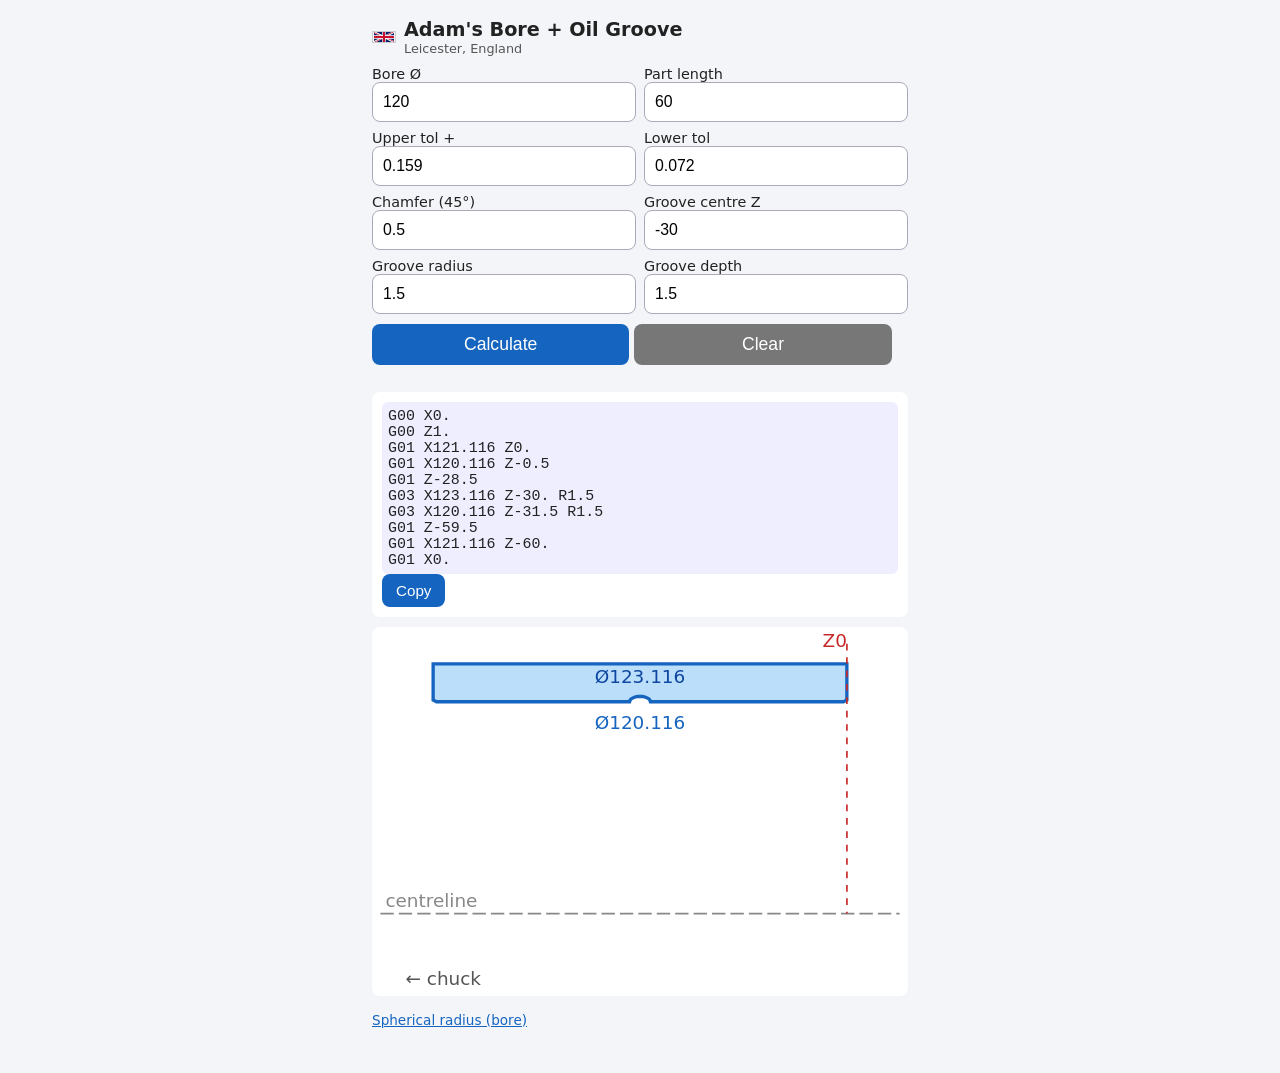
==== bore-groove/index.html @ 881ec382 "Add bore chamfer and oil groove calculator as its own page" ====
<!DOCTYPE html><html lang="en"><head><meta charset="utf-8"><meta name="viewport" content="width=device-width,initial-scale=1"><title>Adam's Bore + Oil Groove</title>
<style>*{box-sizing:border-box}body{font-family:system-ui,sans-serif;margin:0 auto;padding:12px;background:#f3f5f8;color:#222;max-width:560px}h1{font-size:1.2em;margin:0}
.g{display:grid;grid-template-columns:minmax(0,1fr) minmax(0,1fr);gap:8px}label{min-width:0;font-size:.9em;display:flex;flex-direction:column}
input,button{max-width:100%;min-width:0;font-size:1.1em;padding:10px;border:1px solid #aab;border-radius:8px}input{width:100%}
button{background:#1565c0;color:#fff;border:0;margin-top:10px;width:48%}#clr{background:#777}
#err{color:#c62828;font-weight:bold;min-height:1.2em}
#res{background:#fff;padding:10px;border-radius:8px;margin-top:8px;font-family:monospace}
pre{font-size:1.15em;background:#eef;padding:6px;border-radius:6px;margin:0}
svg{width:100%;max-width:100%;display:block;box-sizing:border-box;background:#fff;border-radius:8px;margin-top:10px}#copy{margin-top:0;width:auto;padding:8px 14px;font-size:.95em}</style>
<link rel="manifest" href="manifest.json"><meta name="theme-color" content="#1565c0"><link rel="icon" href="icon-192.png"><link rel="apple-touch-icon" href="icon-192.png"></head><body>
<header style="display:flex;align-items:center;gap:8px;margin:6px 0 10px"><svg width="24" height="12" viewBox="0 0 60 30" style="flex:none;width:24px;height:12px;margin:0;border-radius:0;background:none;border:1px solid #ccc" aria-label="Union Jack"><clipPath id="uks"><path d="M0,0v30h60v-30z"/></clipPath><clipPath id="ukt"><path d="M30,15h30v15zv15h-30zh-30v-15zv-15h30z"/></clipPath><g clip-path="url(#uks)"><path d="M0,0v30h60v-30z" fill="#012169"/><path d="M0,0L60,30M60,0L0,30" stroke="#fff" stroke-width="6"/><path d="M0,0L60,30M60,0L0,30" clip-path="url(#ukt)" stroke="#C8102E" stroke-width="4"/><path d="M30,0v30M0,15h60" stroke="#fff" stroke-width="10"/><path d="M30,0v30M0,15h60" stroke="#C8102E" stroke-width="6"/></g></svg><div><h1>Adam's Bore + Oil Groove</h1><div style="font-size:.8em;color:#555">Leicester, England</div></div></header>
<div class="g">
<label>Bore Ø<input id="D" type="number" inputmode="decimal" step="any"></label>
<label>Part length<input id="L" type="number" inputmode="decimal" step="any"></label>
<label>Upper tol +<input id="up" type="number" inputmode="decimal" step="any"></label>
<label>Lower tol<input id="lo" type="number" inputmode="decimal" step="any"></label>
<label>Chamfer (45°)<input id="ch" type="number" inputmode="decimal" step="0.1" min="0"></label>
<label>Groove centre Z<input id="zc" type="number" inputmode="decimal" step="any"></label>
<label>Groove radius<input id="R" type="number" inputmode="decimal" step="any"></label>
<label>Groove depth<input id="d" type="number" inputmode="decimal" step="any"></label>
</div>
<button type="button" id="go">Calculate</button> <button type="button" id="clr">Clear</button>
<div id="err"></div><div id="res"></div>
<svg id="svg" viewBox="0 0 320 220" aria-label="Bore chamfer and oil groove"></svg>
<p style="font-size:.85em;margin-top:16px"><a href="../sphere/" style="color:#1565c0">Spherical radius (bore)</a></p>
<script>
const W=v=>{const s=(Math.round(Math.abs(v)*1000+1e-9)/1000*(v<0?-1:1)).toString();return s.includes(".")?s:s+"."};
function num(v){if(v==null||v==="")return NaN;if(typeof v==="number")return v;const n=Number(String(v).trim().replace(/[−–—]/g,"-"));return n}
function solve(i){
 const D=num(i.D);
 if(!(D>0))throw"Bore Ø must be more than 0";
 const up=num(i.up),lo=num(i.lo),ES=isFinite(up)?up:0,EI=isFinite(lo)?lo:0,mean=D+(ES+EI)/2;
 if(!(mean>0))throw"Mean bore Ø must be more than 0";
 const L=num(i.L);
 if(!(L>0))throw"Part length must be more than 0";
 let ch=i.ch;if(ch==null||ch===""||(typeof ch==="number"&&isNaN(ch)))ch=0.5;else ch=num(ch);
 if(!isFinite(ch)||ch<0)throw"Chamfer must be 0 or more";
 if(ch>L/2+1e-12)throw"Chamfer is larger than half the part length";
 const R=num(i.R),d=num(i.d);
 if(!(R>0))throw"Groove radius must be more than 0";
 if(!(d>0))throw"Groove depth must be more than 0";
 if(d>R+1e-12)throw"Groove depth must not be more than the radius";
 let zc=num(i.zc);if(!isFinite(zc))throw"Enter the groove centre Z";zc=-Math.abs(zc);
 const half=Math.sqrt(Math.max(0,R*R-(R-d)*(R-d))),zf=zc+half,ze=zc-half,bot=mean+2*d,chX=mean+2*ch,zChF=-ch,zChB=-(L-ch);
 if(zf>zChF+1e-9||ze<zChB-1e-9)throw"The groove overlaps a chamfer or is outside the part";
 const cmd="G03";
 let prog="G00 X0.\nG00 Z1.\nG01 X"+W(chX)+" Z0.\n";
 if(ch>1e-12)prog+="G01 X"+W(mean)+" Z"+W(zChF)+"\n";
 prog+="G01 Z"+W(zf)+"\n"+cmd+" X"+W(bot)+" Z"+W(zc)+" R"+W(R)+"\n"+cmd+" X"+W(mean)+" Z"+W(ze)+" R"+W(R)+"\nG01 Z"+W(zChB)+"\n";
 if(ch>1e-12)prog+="G01 X"+W(chX)+" Z"+W(-L)+"\n";
 prog+="G01 X0.";
 return{D,ES,EI,mean,L,ch,R,d,zc,half,zf,ze,bot,chX,zChF,zChB,cmd,prog};
}
if(typeof module!=="undefined")module.exports={solve,W};
else{
const $=id=>document.getElementById(id);
function copyText(t,b){const done=()=>{b.textContent="Copied";setTimeout(()=>b.textContent="Copy",1200)};const fb=()=>{const a=document.createElement("textarea");a.value=t;a.readOnly=true;a.style.position="fixed";a.style.left="-9999px";document.body.appendChild(a);a.select();try{document.execCommand("copy")}finally{document.body.removeChild(a)}done()};if(navigator.clipboard&&navigator.clipboard.writeText)navigator.clipboard.writeText(t).then(done).catch(fb);else fb()}
function draw(r){if(!r){$("svg").innerHTML="";return}
 const padZ=Math.max(r.ch,4),z0=padZ,z1=-r.L-padZ,x0=300,x1=20,sc=(x0-x1)/Math.max(z0-z1,1e-9),px=z=>x0-(z0-z)*sc;
 const rLo=0,rHi=r.bot/2,pad=Math.max(rHi*0.15,2),rMin=-pad*0.2,rMax=rHi+pad;
 const top=22,bot=175,ys=(bot-top)/Math.max(rMax-rMin,1e-9),py=rad=>bot-(rad-rMin)*ys;
 const T=(x,y,t,c,a)=>`<text x="${x}" y="${y}" font-size="11" fill="${c||"#000"}" text-anchor="${a||"middle"}">${t}</text>`;
 const tr=z=>{if(z<r.ze-1e-12||z>r.zf+1e-12)return r.mean/2;const q=Math.sqrt(Math.max(0,r.R*r.R-(z-r.zc)**2));return r.mean/2-(r.R-r.d)+q};
 let wall=`${px(0).toFixed(1)} ${py(r.chX/2).toFixed(1)} L${px(r.zChF).toFixed(1)} ${py(r.mean/2).toFixed(1)} `;
 for(let i=0;i<=40;i++){const z=r.zf+(r.ze-r.zf)*i/40;wall+=`L${px(z).toFixed(1)} ${py(tr(z)).toFixed(1)} `}
 wall+=`L${px(r.zChB).toFixed(1)} ${py(r.mean/2).toFixed(1)} L${px(-r.L).toFixed(1)} ${py(r.chX/2).toFixed(1)}`;
 let s=`<line x1="5" y1="${py(0)}" x2="315" y2="${py(0)}" stroke="#888" stroke-dasharray="8 3"/>`+T(8,py(0)-4,"centreline","#888","start");
 s+=`<path d="M${wall} L${px(-r.L).toFixed(1)} ${top} L${px(0).toFixed(1)} ${top}Z" fill="#bbdefb" stroke="#1565c0" stroke-width="2"/>`;
 s+=`<line x1="${px(0)}" y1="10" x2="${px(0)}" y2="${py(0)}" stroke="#c62828" stroke-dasharray="4"/>`+T(px(0),12,"Z0","#c62828","end");
 s+=T(px(r.zc),py(r.bot/2)-8,"Ø"+W(r.bot),"#0d47a1");
 s+=T(px(-r.L/2),py(r.mean/2)+16,"Ø"+W(r.mean),"#1565c0");
 s+=T(20,214,"← chuck","#555","start");
 $("svg").innerHTML=s;}
function calc(){$("err").textContent="";
 try{const r=solve({D:$("D").value,up:$("up").value,lo:$("lo").value,L:$("L").value,ch:$("ch").value,R:$("R").value,d:$("d").value,zc:$("zc").value});
  $("res").innerHTML="<pre id=\"prog\">"+r.prog+"</pre><button type=\"button\" id=\"copy\">Copy</button>";$("copy").onclick=()=>copyText(r.prog,$("copy"));draw(r)}
 catch(e){$("err").textContent=e;$("res").innerHTML="";draw(null)}}
$("go").onclick=calc;
$("clr").onclick=()=>{["D","up","lo","L","ch","R","d","zc"].forEach(k=>$(k).value="");$("err").textContent="";$("res").innerHTML="";draw(null)};
$("D").value=120;$("up").value=0.159;$("lo").value=0.072;$("L").value=60;$("ch").value=0.5;$("R").value=1.5;$("d").value=1.5;$("zc").value=-30;calc();}
</script><script>if('serviceWorker' in navigator)navigator.serviceWorker.register('sw.js')</script></body></html>
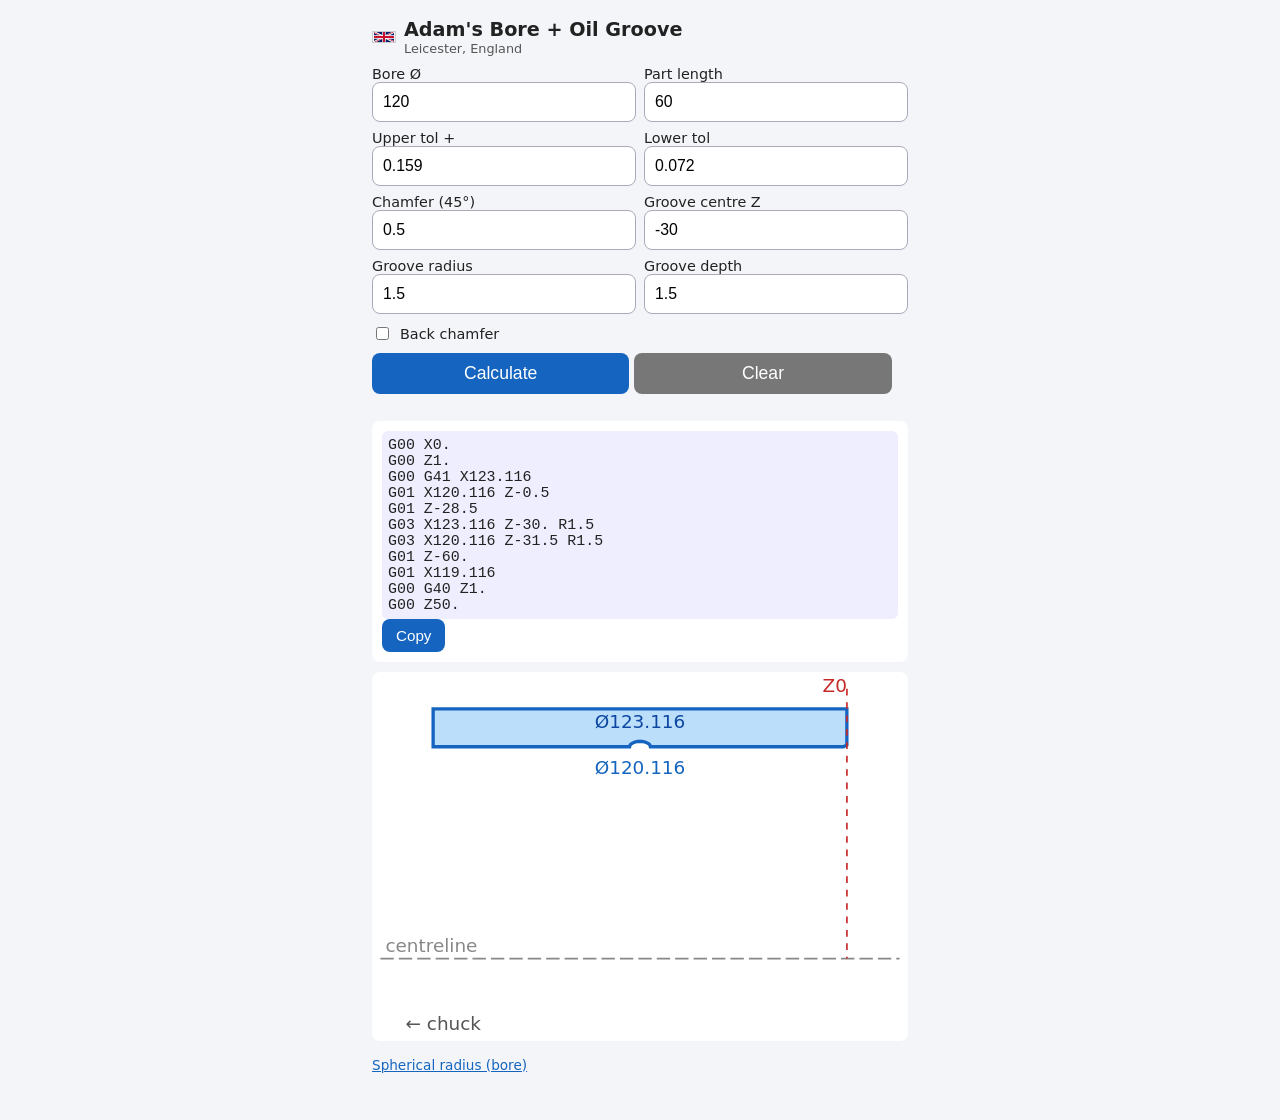
==== commit 14489639: "Fix bore-groove lead-in, exit and back chamfer Add G41 on the 45-degree lead-in, cancel with G40 at " ====
--- a/bore-groove/index.html
+++ b/bore-groove/index.html
@@ -6,7 +6,7 @@
 #err{color:#c62828;font-weight:bold;min-height:1.2em}
 #res{background:#fff;padding:10px;border-radius:8px;margin-top:8px;font-family:monospace}
 pre{font-size:1.15em;background:#eef;padding:6px;border-radius:6px;margin:0}
-svg{width:100%;max-width:100%;display:block;box-sizing:border-box;background:#fff;border-radius:8px;margin-top:10px}#copy{margin-top:0;width:auto;padding:8px 14px;font-size:.95em}</style>
+svg{width:100%;max-width:100%;display:block;box-sizing:border-box;background:#fff;border-radius:8px;margin-top:10px}#copy{margin-top:0;width:auto;padding:8px 14px;font-size:.95em}.chk{flex-direction:row;align-items:center;gap:8px;margin-top:10px}#bc{width:auto;padding:0;accent-color:#1565c0}</style>
 <link rel="manifest" href="manifest.json"><meta name="theme-color" content="#1565c0"><link rel="icon" href="icon-192.png"><link rel="apple-touch-icon" href="icon-192.png"></head><body>
 <header style="display:flex;align-items:center;gap:8px;margin:6px 0 10px"><svg width="24" height="12" viewBox="0 0 60 30" style="flex:none;width:24px;height:12px;margin:0;border-radius:0;background:none;border:1px solid #ccc" aria-label="Union Jack"><clipPath id="uks"><path d="M0,0v30h60v-30z"/></clipPath><clipPath id="ukt"><path d="M30,15h30v15zv15h-30zh-30v-15zv-15h30z"/></clipPath><g clip-path="url(#uks)"><path d="M0,0v30h60v-30z" fill="#012169"/><path d="M0,0L60,30M60,0L0,30" stroke="#fff" stroke-width="6"/><path d="M0,0L60,30M60,0L0,30" clip-path="url(#ukt)" stroke="#C8102E" stroke-width="4"/><path d="M30,0v30M0,15h60" stroke="#fff" stroke-width="10"/><path d="M30,0v30M0,15h60" stroke="#C8102E" stroke-width="6"/></g></svg><div><h1>Adam's Bore + Oil Groove</h1><div style="font-size:.8em;color:#555">Leicester, England</div></div></header>
 <div class="g">
@@ -19,6 +19,7 @@
 <label>Groove radius<input id="R" type="number" inputmode="decimal" step="any"></label>
 <label>Groove depth<input id="d" type="number" inputmode="decimal" step="any"></label>
 </div>
+<label class="chk"><input id="bc" type="checkbox">Back chamfer</label>
 <button type="button" id="go">Calculate</button> <button type="button" id="clr">Clear</button>
 <div id="err"></div><div id="res"></div>
 <svg id="svg" viewBox="0 0 320 220" aria-label="Bore chamfer and oil groove"></svg>
@@ -41,15 +42,15 @@
  if(!(d>0))throw"Groove depth must be more than 0";
  if(d>R+1e-12)throw"Groove depth must not be more than the radius";
  let zc=num(i.zc);if(!isFinite(zc))throw"Enter the groove centre Z";zc=-Math.abs(zc);
- const half=Math.sqrt(Math.max(0,R*R-(R-d)*(R-d))),zf=zc+half,ze=zc-half,bot=mean+2*d,chX=mean+2*ch,zChF=-ch,zChB=-(L-ch);
- if(zf>zChF+1e-9||ze<zChB-1e-9)throw"The groove overlaps a chamfer or is outside the part";
+ const back=!!i.back;
+ const half=Math.sqrt(Math.max(0,R*R-(R-d)*(R-d))),zf=zc+half,ze=zc-half,bot=mean+2*d,chX=mean+2*ch,zChF=-ch,zChB=-(L-ch),xs=chX+2,xOff=mean-1,zEnd=back?zChB:-L;
+ if(zf>zChF+1e-9||ze<zEnd-1e-9)throw"The groove overlaps a chamfer or is outside the part";
  const cmd="G03";
- let prog="G00 X0.\nG00 Z1.\nG01 X"+W(chX)+" Z0.\n";
- if(ch>1e-12)prog+="G01 X"+W(mean)+" Z"+W(zChF)+"\n";
- prog+="G01 Z"+W(zf)+"\n"+cmd+" X"+W(bot)+" Z"+W(zc)+" R"+W(R)+"\n"+cmd+" X"+W(mean)+" Z"+W(ze)+" R"+W(R)+"\nG01 Z"+W(zChB)+"\n";
- if(ch>1e-12)prog+="G01 X"+W(chX)+" Z"+W(-L)+"\n";
- prog+="G01 X0.";
- return{D,ES,EI,mean,L,ch,R,d,zc,half,zf,ze,bot,chX,zChF,zChB,cmd,prog};
+ let prog="G00 X0.\nG00 Z1.\nG00 G41 X"+W(xs)+"\nG01 X"+W(mean)+" Z"+W(zChF)+"\nG01 Z"+W(zf)+"\n"+cmd+" X"+W(bot)+" Z"+W(zc)+" R"+W(R)+"\n"+cmd+" X"+W(mean)+" Z"+W(ze)+" R"+W(R)+"\n";
+ if(back)prog+="G01 Z"+W(zChB)+"\nG01 X"+W(chX)+" Z"+W(-L)+"\n";
+ else prog+="G01 Z"+W(-L)+"\n";
+ prog+="G01 X"+W(xOff)+"\nG00 G40 Z1.\nG00 Z50.";
+ return{D,ES,EI,mean,L,ch,R,d,zc,half,zf,ze,bot,chX,zChF,zChB,xs,xOff,back,cmd,prog};
 }
 if(typeof module!=="undefined")module.exports={solve,W};
 else{
@@ -63,7 +64,7 @@
  const tr=z=>{if(z<r.ze-1e-12||z>r.zf+1e-12)return r.mean/2;const q=Math.sqrt(Math.max(0,r.R*r.R-(z-r.zc)**2));return r.mean/2-(r.R-r.d)+q};
  let wall=`${px(0).toFixed(1)} ${py(r.chX/2).toFixed(1)} L${px(r.zChF).toFixed(1)} ${py(r.mean/2).toFixed(1)} `;
  for(let i=0;i<=40;i++){const z=r.zf+(r.ze-r.zf)*i/40;wall+=`L${px(z).toFixed(1)} ${py(tr(z)).toFixed(1)} `}
- wall+=`L${px(r.zChB).toFixed(1)} ${py(r.mean/2).toFixed(1)} L${px(-r.L).toFixed(1)} ${py(r.chX/2).toFixed(1)}`;
+ wall+=r.back?`L${px(r.zChB).toFixed(1)} ${py(r.mean/2).toFixed(1)} L${px(-r.L).toFixed(1)} ${py(r.chX/2).toFixed(1)}`:`L${px(-r.L).toFixed(1)} ${py(r.mean/2).toFixed(1)}`;
  let s=`<line x1="5" y1="${py(0)}" x2="315" y2="${py(0)}" stroke="#888" stroke-dasharray="8 3"/>`+T(8,py(0)-4,"centreline","#888","start");
  s+=`<path d="M${wall} L${px(-r.L).toFixed(1)} ${top} L${px(0).toFixed(1)} ${top}Z" fill="#bbdefb" stroke="#1565c0" stroke-width="2"/>`;
  s+=`<line x1="${px(0)}" y1="10" x2="${px(0)}" y2="${py(0)}" stroke="#c62828" stroke-dasharray="4"/>`+T(px(0),12,"Z0","#c62828","end");
@@ -72,10 +73,10 @@
  s+=T(20,214,"← chuck","#555","start");
  $("svg").innerHTML=s;}
 function calc(){$("err").textContent="";
- try{const r=solve({D:$("D").value,up:$("up").value,lo:$("lo").value,L:$("L").value,ch:$("ch").value,R:$("R").value,d:$("d").value,zc:$("zc").value});
+ try{const r=solve({D:$("D").value,up:$("up").value,lo:$("lo").value,L:$("L").value,ch:$("ch").value,R:$("R").value,d:$("d").value,zc:$("zc").value,back:$("bc").checked});
   $("res").innerHTML="<pre id=\"prog\">"+r.prog+"</pre><button type=\"button\" id=\"copy\">Copy</button>";$("copy").onclick=()=>copyText(r.prog,$("copy"));draw(r)}
  catch(e){$("err").textContent=e;$("res").innerHTML="";draw(null)}}
 $("go").onclick=calc;
-$("clr").onclick=()=>{["D","up","lo","L","ch","R","d","zc"].forEach(k=>$(k).value="");$("err").textContent="";$("res").innerHTML="";draw(null)};
+$("clr").onclick=()=>{["D","up","lo","L","ch","R","d","zc"].forEach(k=>$(k).value="");$("bc").checked=false;$("err").textContent="";$("res").innerHTML="";draw(null)};$("bc").onchange=()=>{if($("res").innerHTML)calc()};
 $("D").value=120;$("up").value=0.159;$("lo").value=0.072;$("L").value=60;$("ch").value=0.5;$("R").value=1.5;$("d").value=1.5;$("zc").value=-30;calc();}
 </script><script>if('serviceWorker' in navigator)navigator.serviceWorker.register('sw.js')</script></body></html>
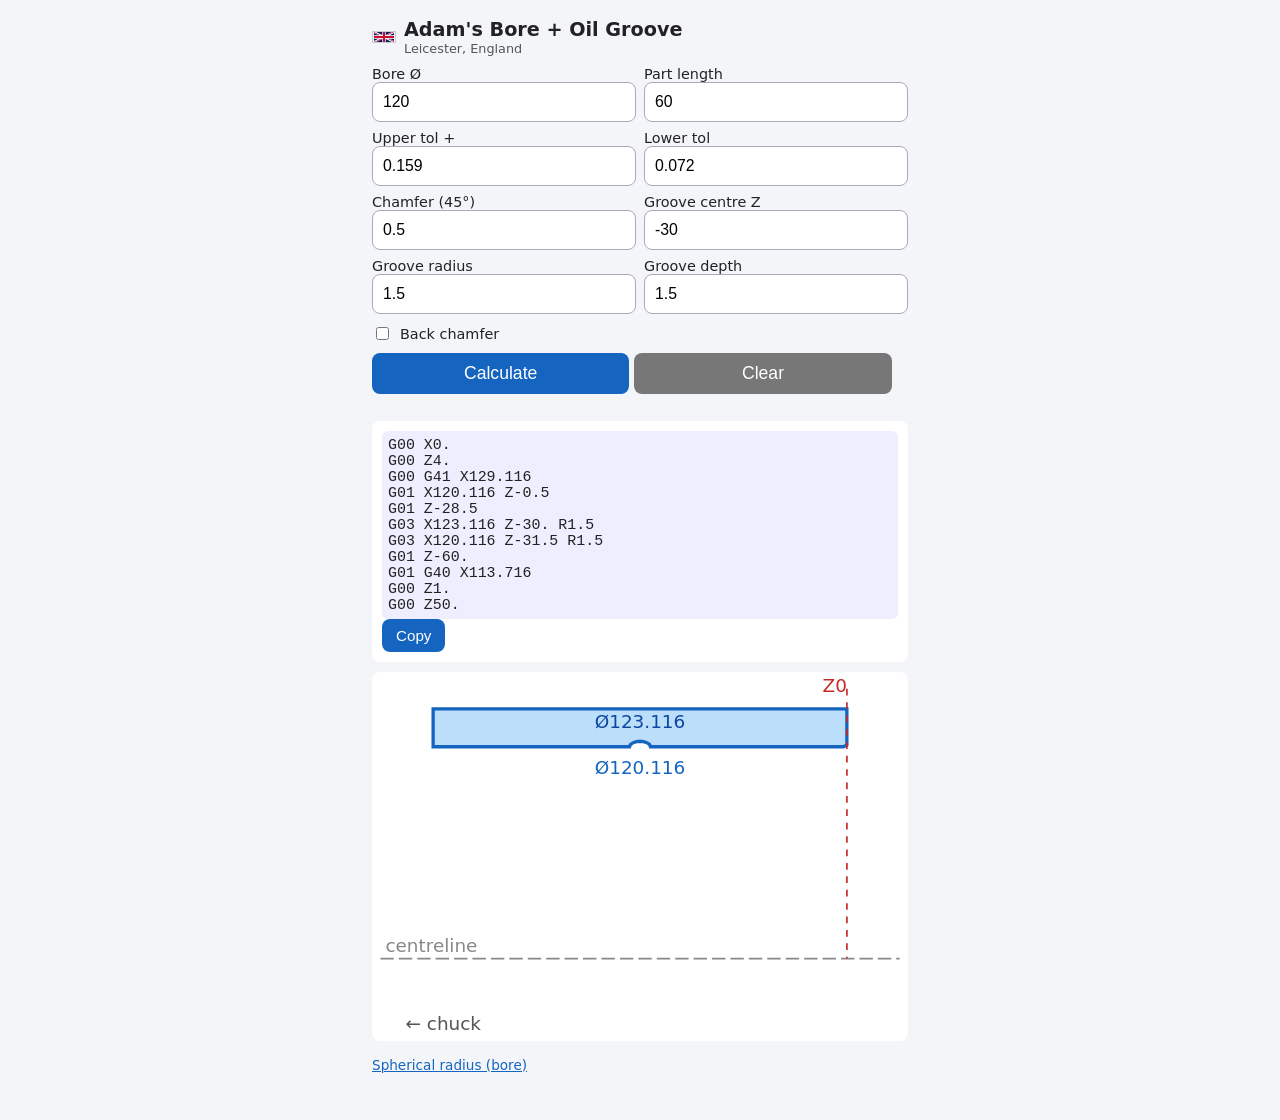
==== commit b5e9c0a6: "Lengthen bore-groove comp lead-in and cancel off the wall Start G41 on the 45-degree line at Z4 and " ====
--- a/bore-groove/index.html
+++ b/bore-groove/index.html
@@ -43,13 +43,13 @@
  if(d>R+1e-12)throw"Groove depth must not be more than the radius";
  let zc=num(i.zc);if(!isFinite(zc))throw"Enter the groove centre Z";zc=-Math.abs(zc);
  const back=!!i.back;
- const half=Math.sqrt(Math.max(0,R*R-(R-d)*(R-d))),zf=zc+half,ze=zc-half,bot=mean+2*d,chX=mean+2*ch,zChF=-ch,zChB=-(L-ch),xs=chX+2,xOff=mean-1,zEnd=back?zChB:-L;
+ const half=Math.sqrt(Math.max(0,R*R-(R-d)*(R-d))),zf=zc+half,ze=zc-half,bot=mean+2*d,chX=mean+2*ch,zChF=-ch,zChB=-(L-ch),xs=chX+8,xOff=Math.max(0,mean-6.4),zEnd=back?zChB:-L;
  if(zf>zChF+1e-9||ze<zEnd-1e-9)throw"The groove overlaps a chamfer or is outside the part";
  const cmd="G03";
- let prog="G00 X0.\nG00 Z1.\nG00 G41 X"+W(xs)+"\nG01 X"+W(mean)+" Z"+W(zChF)+"\nG01 Z"+W(zf)+"\n"+cmd+" X"+W(bot)+" Z"+W(zc)+" R"+W(R)+"\n"+cmd+" X"+W(mean)+" Z"+W(ze)+" R"+W(R)+"\n";
+ let prog="G00 X0.\nG00 Z4.\nG00 G41 X"+W(xs)+"\nG01 X"+W(mean)+" Z"+W(zChF)+"\nG01 Z"+W(zf)+"\n"+cmd+" X"+W(bot)+" Z"+W(zc)+" R"+W(R)+"\n"+cmd+" X"+W(mean)+" Z"+W(ze)+" R"+W(R)+"\n";
  if(back)prog+="G01 Z"+W(zChB)+"\nG01 X"+W(chX)+" Z"+W(-L)+"\n";
  else prog+="G01 Z"+W(-L)+"\n";
- prog+="G01 X"+W(xOff)+"\nG00 G40 Z1.\nG00 Z50.";
+ prog+="G01 G40 X"+W(xOff)+"\nG00 Z1.\nG00 Z50.";
  return{D,ES,EI,mean,L,ch,R,d,zc,half,zf,ze,bot,chX,zChF,zChB,xs,xOff,back,cmd,prog};
 }
 if(typeof module!=="undefined")module.exports={solve,W};
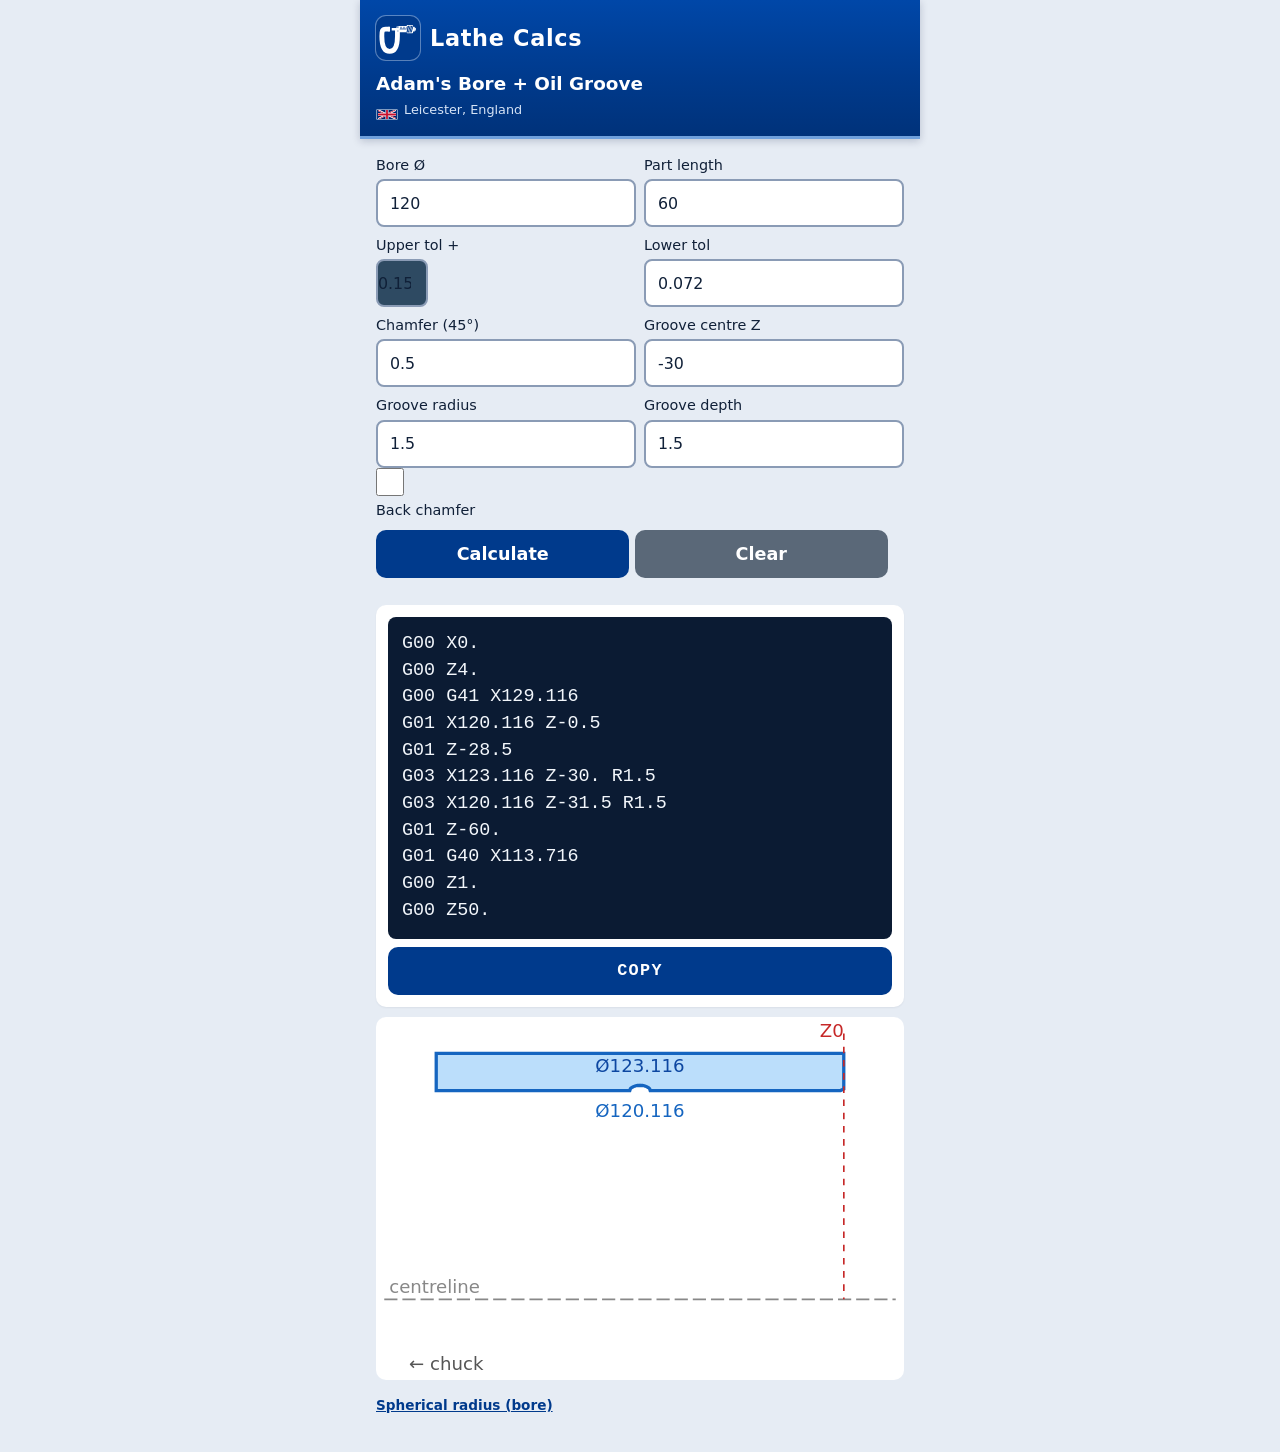
==== commit e3bc0900: "Give Lathe Calcs a Mitutoyo-style shop-floor look Shared deep-blue theme, an original micrometer mar" ====
--- a/bore-groove/index.html
+++ b/bore-groove/index.html
@@ -1,14 +1,7 @@
 <!DOCTYPE html><html lang="en"><head><meta charset="utf-8"><meta name="viewport" content="width=device-width,initial-scale=1"><title>Adam's Bore + Oil Groove</title>
-<style>*{box-sizing:border-box}body{font-family:system-ui,sans-serif;margin:0 auto;padding:12px;background:#f3f5f8;color:#222;max-width:560px}h1{font-size:1.2em;margin:0}
-.g{display:grid;grid-template-columns:minmax(0,1fr) minmax(0,1fr);gap:8px}label{min-width:0;font-size:.9em;display:flex;flex-direction:column}
-input,button{max-width:100%;min-width:0;font-size:1.1em;padding:10px;border:1px solid #aab;border-radius:8px}input{width:100%}
-button{background:#1565c0;color:#fff;border:0;margin-top:10px;width:48%}#clr{background:#777}
-#err{color:#c62828;font-weight:bold;min-height:1.2em}
-#res{background:#fff;padding:10px;border-radius:8px;margin-top:8px;font-family:monospace}
-pre{font-size:1.15em;background:#eef;padding:6px;border-radius:6px;margin:0}
-svg{width:100%;max-width:100%;display:block;box-sizing:border-box;background:#fff;border-radius:8px;margin-top:10px}#copy{margin-top:0;width:auto;padding:8px 14px;font-size:.95em}.chk{flex-direction:row;align-items:center;gap:8px;margin-top:10px}#bc{width:auto;padding:0;accent-color:#1565c0}</style>
-<link rel="manifest" href="manifest.json"><meta name="theme-color" content="#1565c0"><link rel="icon" href="icon-192.png"><link rel="apple-touch-icon" href="icon-192.png"></head><body>
-<header style="display:flex;align-items:center;gap:8px;margin:6px 0 10px"><svg width="24" height="12" viewBox="0 0 60 30" style="flex:none;width:24px;height:12px;margin:0;border-radius:0;background:none;border:1px solid #ccc" aria-label="Union Jack"><clipPath id="uks"><path d="M0,0v30h60v-30z"/></clipPath><clipPath id="ukt"><path d="M30,15h30v15zv15h-30zh-30v-15zv-15h30z"/></clipPath><g clip-path="url(#uks)"><path d="M0,0v30h60v-30z" fill="#012169"/><path d="M0,0L60,30M60,0L0,30" stroke="#fff" stroke-width="6"/><path d="M0,0L60,30M60,0L0,30" clip-path="url(#ukt)" stroke="#C8102E" stroke-width="4"/><path d="M30,0v30M0,15h60" stroke="#fff" stroke-width="10"/><path d="M30,0v30M0,15h60" stroke="#C8102E" stroke-width="6"/></g></svg><div><h1>Adam's Bore + Oil Groove</h1><div style="font-size:.8em;color:#555">Leicester, England</div></div></header>
+<link rel="stylesheet" href="app.css">
+<link rel="manifest" href="manifest.json"><meta name="theme-color" content="#003A8C"><link rel="icon" href="icon.svg" type="image/svg+xml"><link rel="icon" href="icon-192.png" sizes="192x192"><link rel="apple-touch-icon" href="icon-192.png"></head><body>
+<header class="top"><a class="brand" href="../" aria-label="Lathe Calcs home"><span class="mark" aria-hidden="true"></span><span class="wordmark">Lathe Calcs</span></a><div class="pagehead"><h1>Adam's Bore + Oil Groove</h1><div class="sub"><svg class="flag" width="24" height="12" viewBox="0 0 60 30" aria-label="Union Jack"><clipPath id="uks"><path d="M0,0v30h60v-30z"/></clipPath><clipPath id="ukt"><path d="M30,15h30v15zv15h-30zh-30v-15zv-15h30z"/></clipPath><g clip-path="url(#uks)"><path d="M0,0v30h60v-30z" fill="#012169"/><path d="M0,0L60,30M60,0L0,30" stroke="#fff" stroke-width="6"/><path d="M0,0L60,30M60,0L0,30" clip-path="url(#ukt)" stroke="#C8102E" stroke-width="4"/><path d="M30,0v30M0,15h60" stroke="#fff" stroke-width="10"/><path d="M30,0v30M0,15h60" stroke="#C8102E" stroke-width="6"/></g></svg> Leicester, England</div></div></header>
 <div class="g">
 <label>Bore Ø<input id="D" type="number" inputmode="decimal" step="any"></label>
 <label>Part length<input id="L" type="number" inputmode="decimal" step="any"></label>
@@ -23,7 +16,7 @@
 <button type="button" id="go">Calculate</button> <button type="button" id="clr">Clear</button>
 <div id="err"></div><div id="res"></div>
 <svg id="svg" viewBox="0 0 320 220" aria-label="Bore chamfer and oil groove"></svg>
-<p style="font-size:.85em;margin-top:16px"><a href="../sphere/" style="color:#1565c0">Spherical radius (bore)</a></p>
+<p style="font-size:.85em;margin-top:16px"><a href="../sphere/" style="color:#003A8C">Spherical radius (bore)</a></p>
 <script>
 const W=v=>{const s=(Math.round(Math.abs(v)*1000+1e-9)/1000*(v<0?-1:1)).toString();return s.includes(".")?s:s+"."};
 function num(v){if(v==null||v==="")return NaN;if(typeof v==="number")return v;const n=Number(String(v).trim().replace(/[−–—]/g,"-"));return n}
--- a/bore-groove/app.css
+++ b/bore-groove/app.css
@@ -0,0 +1,285 @@
+/* Lathe Calcs – shared shop-floor stylesheet. Visual only. */
+:root{
+  --blue:#003A8C;
+  --blue-dark:#002861;
+  --blue-mid:#0047A8;
+  --steel:#6FA0DC;
+  --bg:#E6ECF4;
+  --card:#fff;
+  --text:#102038;
+  --muted:#3A4A60;
+  --line:#8A9BB5;
+  --err:#B00020;
+  --code-bg:#0B1B33;
+  --code-fg:#F2F6FB;
+  --font:system-ui,-apple-system,"Segoe UI",Roboto,"Helvetica Neue",Arial,sans-serif;
+  --mono:ui-monospace,"Cascadia Mono","Roboto Mono","SF Mono",Menlo,Consolas,"Liberation Mono",monospace;
+  --radius:10px;
+}
+*,*::before,*::after{box-sizing:border-box}
+html{-webkit-text-size-adjust:100%}
+body{
+  margin:0 auto;
+  padding:0 16px calc(24px + env(safe-area-inset-bottom,0px));
+  max-width:560px;
+  background:var(--bg);
+  color:var(--text);
+  font-family:var(--font);
+  line-height:1.4;
+}
+body.home{max-width:640px}
+h1{font-size:1.2em;margin:0}
+h2{font-size:1.05em;margin:16px 0 6px}
+
+/* Header */
+.top{
+  background:linear-gradient(180deg,#0047A8 0%,#003A8C 58%,#00327A 100%);
+  color:#fff;
+  margin:0 -16px 16px;
+  padding:14px 16px 16px;
+  border-bottom:3px solid var(--steel);
+  box-shadow:0 2px 8px rgba(0,20,60,.2);
+}
+.brand{
+  display:flex;
+  align-items:center;
+  gap:10px;
+  text-decoration:none;
+  color:#fff;
+  min-height:48px;
+  margin:0 0 10px;
+}
+.brand:focus-visible{outline:3px solid #fff;outline-offset:3px}
+.mark{
+  display:block;
+  width:44px;
+  height:44px;
+  flex:none;
+  border-radius:10px;
+  background-color:var(--blue);
+  background-image:url("data:image/svg+xml,%3Csvg%20xmlns%3D%22http%3A%2F%2Fwww.w3.org%2F2000%2Fsvg%22%20viewBox%3D%220%200%20512%20512%22%20role%3D%22img%22%20aria-label%3D%22Lathe%20Calcs%22%3E%0A%20%20%3Crect%20width%3D%22512%22%20height%3D%22512%22%20fill%3D%22%23003A8C%22%2F%3E%0A%20%20%3Cg%20transform%3D%22translate%28256%2C256%29%20scale%281.08%29%20translate%28-290%2C-305%29%22%3E%0A%20%20%20%20%3C%21--%20Smooth%20U-bow%20--%3E%0A%20%20%20%20%3Cpath%20d%3D%22M198%2C210%20H158%0A%20%20%20%20%20%20%20%20%20%20%20%20%20C118%2C210%20116%2C230%20116%2C286%0A%20%20%20%20%20%20%20%20%20%20%20%20%20C116%2C360%20132%2C450%20200%2C450%0A%20%20%20%20%20%20%20%20%20%20%20%20%20C268%2C450%20284%2C360%20284%2C286%0A%20%20%20%20%20%20%20%20%20%20%20%20%20V210%22%0A%20%20%20%20%20%20%20%20%20%20fill%3D%22none%22%20stroke%3D%22%23fff%22%20stroke-width%3D%2252%22%20stroke-linejoin%3D%22round%22%20stroke-linecap%3D%22butt%22%2F%3E%0A%20%20%20%20%3C%21--%20Anvil%20face%20--%3E%0A%20%20%20%20%3Crect%20x%3D%22186%22%20y%3D%22184%22%20width%3D%2218%22%20height%3D%2252%22%20rx%3D%222%22%20fill%3D%22%23fff%22%2F%3E%0A%20%20%20%20%3C%21--%20Spindle%20--%3E%0A%20%20%20%20%3Crect%20x%3D%22222%22%20y%3D%22196%22%20width%3D%2264%22%20height%3D%2228%22%20rx%3D%223%22%20fill%3D%22%23fff%22%2F%3E%0A%20%20%20%20%3C%21--%20Lock%20nut%20--%3E%0A%20%20%20%20%3Crect%20x%3D%22274%22%20y%3D%22180%22%20width%3D%2228%22%20height%3D%2260%22%20rx%3D%223%22%20fill%3D%22%23fff%22%2F%3E%0A%20%20%20%20%3C%21--%20Sleeve%20--%3E%0A%20%20%20%20%3Crect%20x%3D%22296%22%20y%3D%22176%22%20width%3D%2296%22%20height%3D%2268%22%20rx%3D%225%22%20fill%3D%22%23fff%22%2F%3E%0A%20%20%20%20%3C%21--%20Thimble%20--%3E%0A%20%20%20%20%3Crect%20x%3D%22384%22%20y%3D%22166%22%20width%3D%2268%22%20height%3D%2288%22%20rx%3D%227%22%20fill%3D%22%23fff%22%2F%3E%0A%20%20%20%20%3C%21--%20Ratchet%20%2B%20cap%20--%3E%0A%20%20%20%20%3Crect%20x%3D%22446%22%20y%3D%22184%22%20width%3D%2224%22%20height%3D%2252%22%20rx%3D%224%22%20fill%3D%22%23fff%22%2F%3E%0A%20%20%20%20%3Crect%20x%3D%22466%22%20y%3D%22194%22%20width%3D%2216%22%20height%3D%2232%22%20rx%3D%228%22%20fill%3D%22%23fff%22%2F%3E%0A%20%20%20%20%3C%21--%20Scale%2C%20knurl%2C%20grooves%20punched%20in%20brand%20blue%20--%3E%0A%20%20%20%20%3Cg%20fill%3D%22%23003A8C%22%3E%0A%20%20%20%20%20%20%3Crect%20x%3D%22308%22%20y%3D%22207%22%20width%3D%2276%22%20height%3D%225%22%2F%3E%0A%20%20%20%20%20%20%3Crect%20x%3D%22312%22%20y%3D%22184%22%20width%3D%225%22%20height%3D%2223%22%2F%3E%0A%20%20%20%20%20%20%3Crect%20x%3D%22328%22%20y%3D%22184%22%20width%3D%225%22%20height%3D%2223%22%2F%3E%0A%20%20%20%20%20%20%3Crect%20x%3D%22344%22%20y%3D%22184%22%20width%3D%225%22%20height%3D%2223%22%2F%3E%0A%20%20%20%20%20%20%3Crect%20x%3D%22360%22%20y%3D%22184%22%20width%3D%225%22%20height%3D%2223%22%2F%3E%0A%20%20%20%20%20%20%3Crect%20x%3D%22376%22%20y%3D%22184%22%20width%3D%225%22%20height%3D%2223%22%2F%3E%0A%20%20%20%20%20%20%3Crect%20x%3D%22320%22%20y%3D%22196%22%20width%3D%224%22%20height%3D%2211%22%2F%3E%0A%20%20%20%20%20%20%3Crect%20x%3D%22336%22%20y%3D%22196%22%20width%3D%224%22%20height%3D%2211%22%2F%3E%0A%20%20%20%20%20%20%3Crect%20x%3D%22352%22%20y%3D%22196%22%20width%3D%224%22%20height%3D%2211%22%2F%3E%0A%20%20%20%20%20%20%3Crect%20x%3D%22368%22%20y%3D%22196%22%20width%3D%224%22%20height%3D%2211%22%2F%3E%0A%20%20%20%20%20%20%3Crect%20x%3D%22388%22%20y%3D%22176%22%20width%3D%226%22%20height%3D%2268%22%2F%3E%0A%20%20%20%20%20%20%3Cpath%20d%3D%22M400%2C174%20l11%2C0%20-20%2C72%20h-11%20z%22%2F%3E%0A%20%20%20%20%20%20%3Cpath%20d%3D%22M416%2C174%20l11%2C0%20-20%2C72%20h-11%20z%22%2F%3E%0A%20%20%20%20%20%20%3Cpath%20d%3D%22M432%2C174%20l11%2C0%20-20%2C72%20h-11%20z%22%2F%3E%0A%20%20%20%20%20%20%3Cpath%20d%3D%22M448%2C174%20l9%2C0%20-20%2C72%20h-11%20z%22%2F%3E%0A%20%20%20%20%20%20%3Crect%20x%3D%22279%22%20y%3D%22188%22%20width%3D%2218%22%20height%3D%225%22%2F%3E%0A%20%20%20%20%20%20%3Crect%20x%3D%22279%22%20y%3D%22227%22%20width%3D%2218%22%20height%3D%225%22%2F%3E%0A%20%20%20%20%3C%2Fg%3E%0A%20%20%3C%2Fg%3E%0A%3C%2Fsvg%3E%0A");
+  background-size:cover;
+  background-position:center;
+  box-shadow:0 0 0 1px rgba(255,255,255,.35);
+}
+.wordmark{
+  font-weight:700;
+  font-size:1.4em;
+  letter-spacing:.03em;
+  line-height:1.1;
+  color:#fff;
+}
+.pagehead h1{
+  margin:0;
+  font-size:1.15em;
+  font-weight:700;
+  color:#fff;
+  line-height:1.25;
+}
+.sub{
+  display:flex;
+  align-items:center;
+  gap:6px;
+  margin-top:4px;
+  font-size:.8em;
+  color:#D5E3F6;
+}
+.flag{
+  flex:none;
+  width:22px;
+  height:11px;
+  border:1px solid rgba(255,255,255,.5);
+  border-radius:1px;
+  display:block;
+  background:none;
+}
+
+/* Forms */
+.g{display:grid;grid-template-columns:minmax(0,1fr) minmax(0,1fr);gap:8px}
+label{min-width:0;font-size:.9em;display:flex;flex-direction:column;gap:4px}
+label.f{grid-column:1/-1}
+input,select{
+  width:100%;
+  max-width:100%;
+  min-width:0;
+  min-height:48px;
+  font-family:inherit;
+  font-size:1.1em;
+  padding:10px 12px;
+  border:2px solid var(--line);
+  border-radius:8px;
+  background:var(--card);
+  color:var(--text);
+}
+input.calc{background:#E6F4EA}
+input[type=checkbox]{
+  width:28px;
+  height:28px;
+  min-width:28px;
+  min-height:28px;
+  padding:0;
+  margin:0;
+  accent-color:var(--blue);
+}
+input[type=range]{
+  padding:0;
+  border:0;
+  height:48px;
+  min-height:48px;
+  accent-color:var(--blue);
+}
+input:focus,select:focus,input[type=range]:focus{
+  border-color:var(--blue);
+  outline:3px solid var(--steel);
+  outline-offset:1px;
+}
+.st{display:flex;gap:6px;align-items:stretch}
+.st button,.st button.sgn,
+#xm,#xp,#dn,#up,#zcsgn,#zendsgn{
+  flex:none;
+  width:52px;
+  min-width:48px;
+  margin-top:0;
+  padding:10px 0;
+  background:#2E4A62;
+}
+
+/* Buttons */
+button{
+  font-family:inherit;
+  font-size:1.1em;
+  font-weight:700;
+  max-width:100%;
+  min-width:0;
+  width:48%;
+  min-height:48px;
+  padding:12px 14px;
+  border:0;
+  border-radius:var(--radius);
+  background:var(--blue);
+  color:#fff;
+  margin-top:10px;
+  touch-action:manipulation;
+}
+button:active{background:var(--blue-dark)}
+button:focus-visible{outline:3px solid var(--steel);outline-offset:2px}
+#clr{background:#5A6878}
+#clr:active{background:#3E4854}
+#man{background:#1F7A3A}
+#man:active{background:#165A2A}
+#def{background:#2E4A62}
+#def:active{background:#1E3346}
+.btns{display:flex;flex-wrap:wrap;gap:8px}
+.btns button{margin-top:10px;flex:1;min-width:120px;width:auto}
+
+/* Results and G-code */
+#err{color:var(--err);font-weight:700;min-height:1.2em}
+#res,.res{
+  background:var(--card);
+  padding:12px;
+  border-radius:var(--radius);
+  margin-top:8px;
+  font-family:var(--mono);
+  box-shadow:0 1px 2px rgba(16,32,56,.06);
+}
+pre,#res pre,.res pre{
+  font-family:var(--mono);
+  font-size:1.15em;
+  line-height:1.45;
+  background:var(--code-bg);
+  color:var(--code-fg);
+  padding:14px;
+  border-radius:8px;
+  margin:0;
+  overflow-x:auto;
+  -webkit-overflow-scrolling:touch;
+}
+#copy,.copy{
+  display:inline-flex;
+  align-items:center;
+  justify-content:center;
+  width:100%;
+  min-height:48px;
+  margin-top:8px;
+  padding:10px 16px;
+  background:var(--blue);
+  color:#fff;
+  border:0;
+  border-radius:var(--radius);
+  font-weight:700;
+  font-size:1.05em;
+  letter-spacing:.08em;
+  text-transform:uppercase;
+}
+#copy:active,.copy:active{background:var(--blue-dark)}
+.out{display:grid;grid-template-columns:1fr 1fr;gap:8px;margin-top:8px}
+.out div{background:var(--card);border-radius:var(--radius);padding:10px;text-align:center;box-shadow:0 1px 2px rgba(16,32,56,.06)}
+.out b{display:block;font-family:var(--mono);font-size:1.8em;color:var(--blue)}
+.out span{font-size:.85em;color:var(--muted)}
+/* Chamfer uses a 3-column readout */
+#out.out{grid-template-columns:1fr 1fr 1fr}
+#out.out b{font-size:1.35em}
+
+.fm{background:var(--card);padding:10px;border-radius:var(--radius);margin-top:8px;font-family:var(--mono);font-size:.95em;box-shadow:0 1px 2px rgba(16,32,56,.06)}
+.n{font-size:.85em;color:var(--muted)}
+p.n{margin:14px 0 8px}
+.note{background:#FFF3CD;color:#7A5200;padding:10px;border-radius:8px;font-size:.9em;margin-top:8px}
+.w{color:var(--err);font-family:var(--font);font-size:.85em}
+#res .w,.res .w{margin:6px 0}
+.v{font-family:var(--font);font-size:1.15em;font-weight:700;padding:8px;border-radius:6px;margin-bottom:8px}
+.ok{background:#C8E6C9;color:#1B5E20}
+.no{background:#FFCDD2;color:#B71C1C}
+.zr{background:#FFF3CD;color:#7A5200}
+[hidden]{display:none!important}
+
+/* Diagrams */
+svg,svg#svg{
+  width:100%;
+  max-width:100%;
+  display:block;
+  box-sizing:border-box;
+  background:var(--card);
+  border-radius:var(--radius);
+  margin-top:10px;
+}
+
+/* Slopes table */
+.tw{max-height:70vh;overflow:auto;background:var(--card);border-radius:var(--radius);margin-top:8px;box-shadow:0 1px 2px rgba(16,32,56,.06)}
+table{width:100%;border-collapse:collapse;font-family:var(--mono);font-size:1.1em}
+th{position:sticky;top:0;background:var(--blue);color:#fff;padding:9px;font-family:var(--font);z-index:1}
+td{padding:8px;text-align:center;border-bottom:1px solid #E3E6EA}
+tr:nth-child(even) td{background:#F7F9FB}
+tr.hl td{background:#FFE082!important;font-weight:700}
+tbody tr{cursor:pointer}
+
+/* Links and home cards */
+a{color:var(--blue);font-weight:600}
+a:focus-visible{outline:3px solid var(--steel);outline-offset:2px}
+.hint{font-size:.85em;color:var(--muted);margin:16px 0 0}
+.cards{
+  display:grid;
+  grid-template-columns:1fr;
+  gap:10px;
+  margin:4px 0 0;
+}
+.cards a{
+  display:flex;
+  align-items:center;
+  min-height:56px;
+  padding:16px 16px;
+  background:var(--card);
+  color:var(--blue);
+  text-decoration:none;
+  font-size:1.12em;
+  font-weight:700;
+  line-height:1.25;
+  border-radius:var(--radius);
+  border:1px solid #C5D0E0;
+  border-left:5px solid var(--blue);
+  box-shadow:0 1px 2px rgba(16,32,56,.06);
+  touch-action:manipulation;
+}
+.cards a:hover,.cards a:active{background:#F3F7FC}
+@media (min-width:620px){
+  .cards{grid-template-columns:1fr 1fr}
+}
